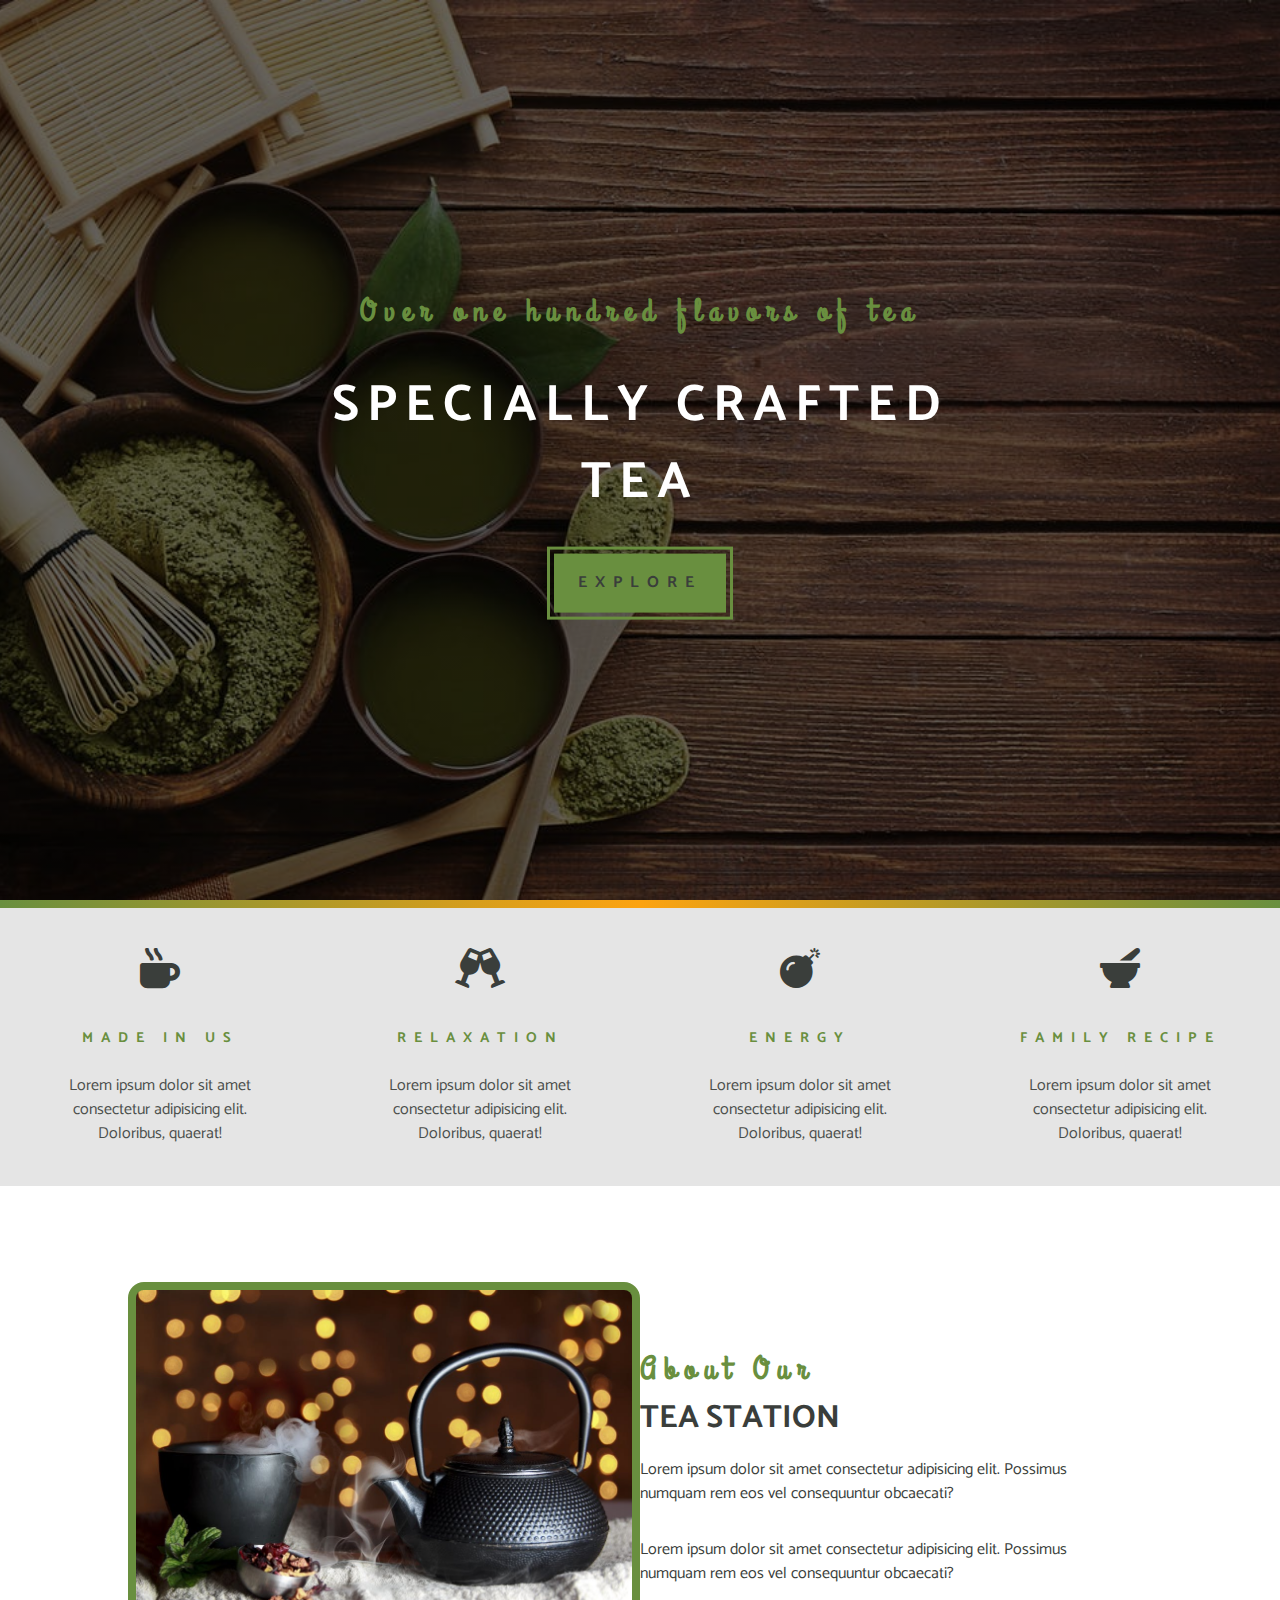
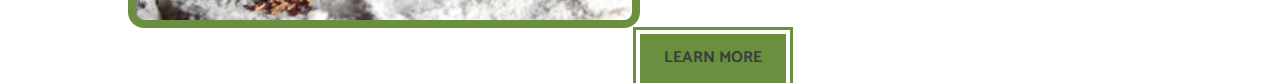
==== index.html @ 6a91c876 "first commit about bug" ====
<!DOCTYPE html>
<html lang="en">
<head>
    <meta charset="UTF-8">
    <meta http-equiv="X-UA-Compatible" content="IE=edge">
    <meta name="viewport" content="width=device-width, initial-scale=1.0">
    <link rel="icon" href="./favicon/favicon-96x96.png">
    <link rel="stylesheet" href="./css/style.css">
    <link rel="stylesheet" href="./fontawesome-free-5.15.3-web/css/all.css">
    <title>Tea Station || Home</title>
</head>
<body>
    <!-- navbar -->

    <!-- header -->
    <header class="header">
        <div class="banner">
            <h3 class="sub-title">Over one hundred flavors of tea</h3>
            <h1 class="title">specially crafted tea</h1>
            <a href="skills.html" class="banner-btn btn">explore</a>
        </div>
    </header>
    <!-- end of header -->

    <!-- content divider -->
    <div class="content-divider"></div>
    <!-- end of content divider -->

    <!-- skills section -->
    <section class="skills clearfix">
        <article class="skill">
            <i class="fas fa-mug-hot skill-icon"></i>
            <h3 class="skill-title">Made in US</h3>
            <p class="skill-text">Lorem ipsum dolor sit amet consectetur adipisicing elit. Doloribus, quaerat!</p>
        </article>
        <article class="skill">
            <i class="fas fa-glass-cheers skill-icon"></i>
            <h3 class="skill-title">relaxation</h3>
            <p class="skill-text">Lorem ipsum dolor sit amet consectetur adipisicing elit. Doloribus, quaerat!</p>
        </article>
        <article class="skill">
            <i class="fas fa-bomb skill-icon"></i>
            <h3 class="skill-title">energy</h3>
            <p class="skill-text">Lorem ipsum dolor sit amet consectetur adipisicing elit. Doloribus, quaerat!</p>
        </article>
        <article class="skill">
            <i class="fas fa-mortar-pestle skill-icon"></i>
            <h3 class="skill-title">family recipe</h3>
            <p class="skill-text">Lorem ipsum dolor sit amet consectetur adipisicing elit. Doloribus, quaerat!</p>
        </article>
    </section>
    <!-- End of Skills Section -->

    <!-- about section -->
    <div class="clearfix">
        <div class="about-container">
            <div class="about-img-container">
                <img src="./images/about-bcg.jpeg" alt="error loading image" class="about-img">
            </div>
            
            <div class="about-text-container">
                <h3 class="about-subtitle">about our</h3>
                <h2 class="about-title">tea station</h2>
                <p class="about-para">Lorem ipsum dolor sit amet consectetur adipisicing elit. Possimus numquam rem eos vel consequuntur obcaecati?</p>
                <p class="about-para">Lorem ipsum dolor sit amet consectetur adipisicing elit. Possimus numquam rem eos vel consequuntur obcaecati?</p>
                <a href="about.html" class="about-btn btn">Learn More</a>
            </div>
        </div>
    </div>
    <!-- end of about section -->

</body>
</html>
---- css/style.css ----
/* 
==========================
Variables, Global Styles
===========================
*/


@import url('https://fonts.googleapis.com/css2?family=Catamaran:wght@341;494&family=Grand+Hotel&display=swap');
/* font-family: 'Catamaran', sans-serif;
font-family: 'Grand Hotel', cursive; */

*{
    padding: 0;
    margin: 0;
    box-sizing: border-box;
}
:root{
    --clr-primary : #698f3f;
    --clr-white : #ffffff;
    --clr-grey : #e5e5e5;
    --clr-black : #3a3e3b;
    --clr-yellow : #fca311;
    --main-transition : all 0.3s linear; 
    --spacing : 0.5rem;
}
body{
    background: var(--clr-white);
    line-height: 1.5;
    color: var(--clr-black);
    font-family: 'Catamaran', sans-serif;
}
h1{
    font-size: 3.2rem;
}
h2{
    font-size: 2rem;
}
h3{
    font-size: 2rem;
}
p{
    font-size: 1rem;
}
a{
    text-decoration: none;
    text-transform: uppercase;
}
img{
    width: 100%;
    display: block;
}
.btn{
    display: inline-block;
    color: var(--clr-black);
    background: var(--clr-primary);
    outline: 0.2rem solid var(--clr-primary);
    outline-offset: 4px;
    font-weight: bold;
    transition: var(--main-transition);
    text-decoration: none;
    cursor: pointer;
}

.btn:hover{
    color: white;
    opacity: 0.8;
}

/* 
=============
Header
=============
*/

.header{
    min-height: 100vh;
    background: linear-gradient(rgba(0,0,0,0.6), rgba(0,0,0,0.6)),url("../images/main-bcg.jpeg") center/cover no-repeat fixed;
    position: relative;
}

.banner{
    position: absolute;
    top: 50%;
    left: 50%;
    transform: translate(-50%, -50%);
    letter-spacing: var(--spacing);
    text-align: center;
}

.sub-title{
    color: var(--clr-primary);
    font-family: 'Grand Hotel', cursive;
}

.title{
    text-transform: uppercase;
    color: var(--clr-white);
    letter-spacing: var(--spacing);
    margin-top: 2rem;
}

.banner-btn{
    padding: 1.1rem 1.5rem;
    margin-top: 2rem;
}


/* 
======================
Content Divider
======================
*/

.content-divider{
    height: 0.5rem;
    background : linear-gradient(to left, var(--clr-primary), var(--clr-yellow), var(--clr-primary));    
}

/* 
=================
Skills
=================
*/

.skill-icon{
    font-size: 2.5rem;
    margin-bottom: 2.5rem;
    transition: var(--main-transition);
}
.skill{
    background: var(--clr-grey);
    padding : 2.5rem 0;
    text-align: center;
    transition: var(--main-transition);
}
.skill-title{
    font-size: 0.9rem;
    letter-spacing: var(--spacing);
    text-transform: uppercase;
    color: var(--clr-primary);
    margin-bottom: 1.5rem;
    transition: var(--main-transition);
}
.skill-text{
    color: var(--clr-black);
    max-width: 13rem;
    margin: 0 auto;
    font-family: 'Catamaran', sans-serif;
    line-height: 1.5;
    opacity: 0.9;
    transition: var(--main-transition);
}
.skill:hover{
    background: var(--clr-primary);
}
.skill:hover .skill-icon{
    transform: translateY(-5px);
}
.skill:hover .skill-title{
    color: var(--clr-white);
}
.skill:hover .skill-text{
    color: rgb(46, 43, 43);
    opacity: 1;
}

@media screen and (min-width : 576px){
    .skill{
        float:left;
        width: 50%;
    }
}

@media screen and (min-width : 1200px){
    .skill{
        width: 25%;
    }
}

.clearfix::after, .clearfix::before{
    content: "";
    clear: both;
    display: block;
}


/* 
===============
About
===============
*/

.about-container{
    width: 80vw;
    margin: 0 auto;
    padding: 6rem 0;
    max-width: 1170px;
}

.about-img-container{
    background : var(--clr-primary);
    border: 8px solid var(--clr-primary);
    border-radius: 1rem;
    overflow: hidden;
}
.about-img{
    transition: var(--main-transition);
}

.about-img-container:hover .about-img{
    transform: scale(1.2);
    opacity: 0.5;
}

.about-text-container{
    margin-top: 4rem;
}

.about-subtitle{
    color: var(--clr-primary);
    text-transform: capitalize;
    letter-spacing: var(--spacing);
    font-family: 'Grand Hotel', cursive; 
}

.about-title{
    text-transform: uppercase;
}

.about-para{
    padding: 1rem 0;
    max-width: 27rem;
}

.about-btn{
    padding: 0.8rem 1.5rem;
    margin-top: 2rem;
}

@media screen and (min-width : 992px){
    .about-img-container, .about-text-container{
        float: left;
        width: 50%;
    }
}
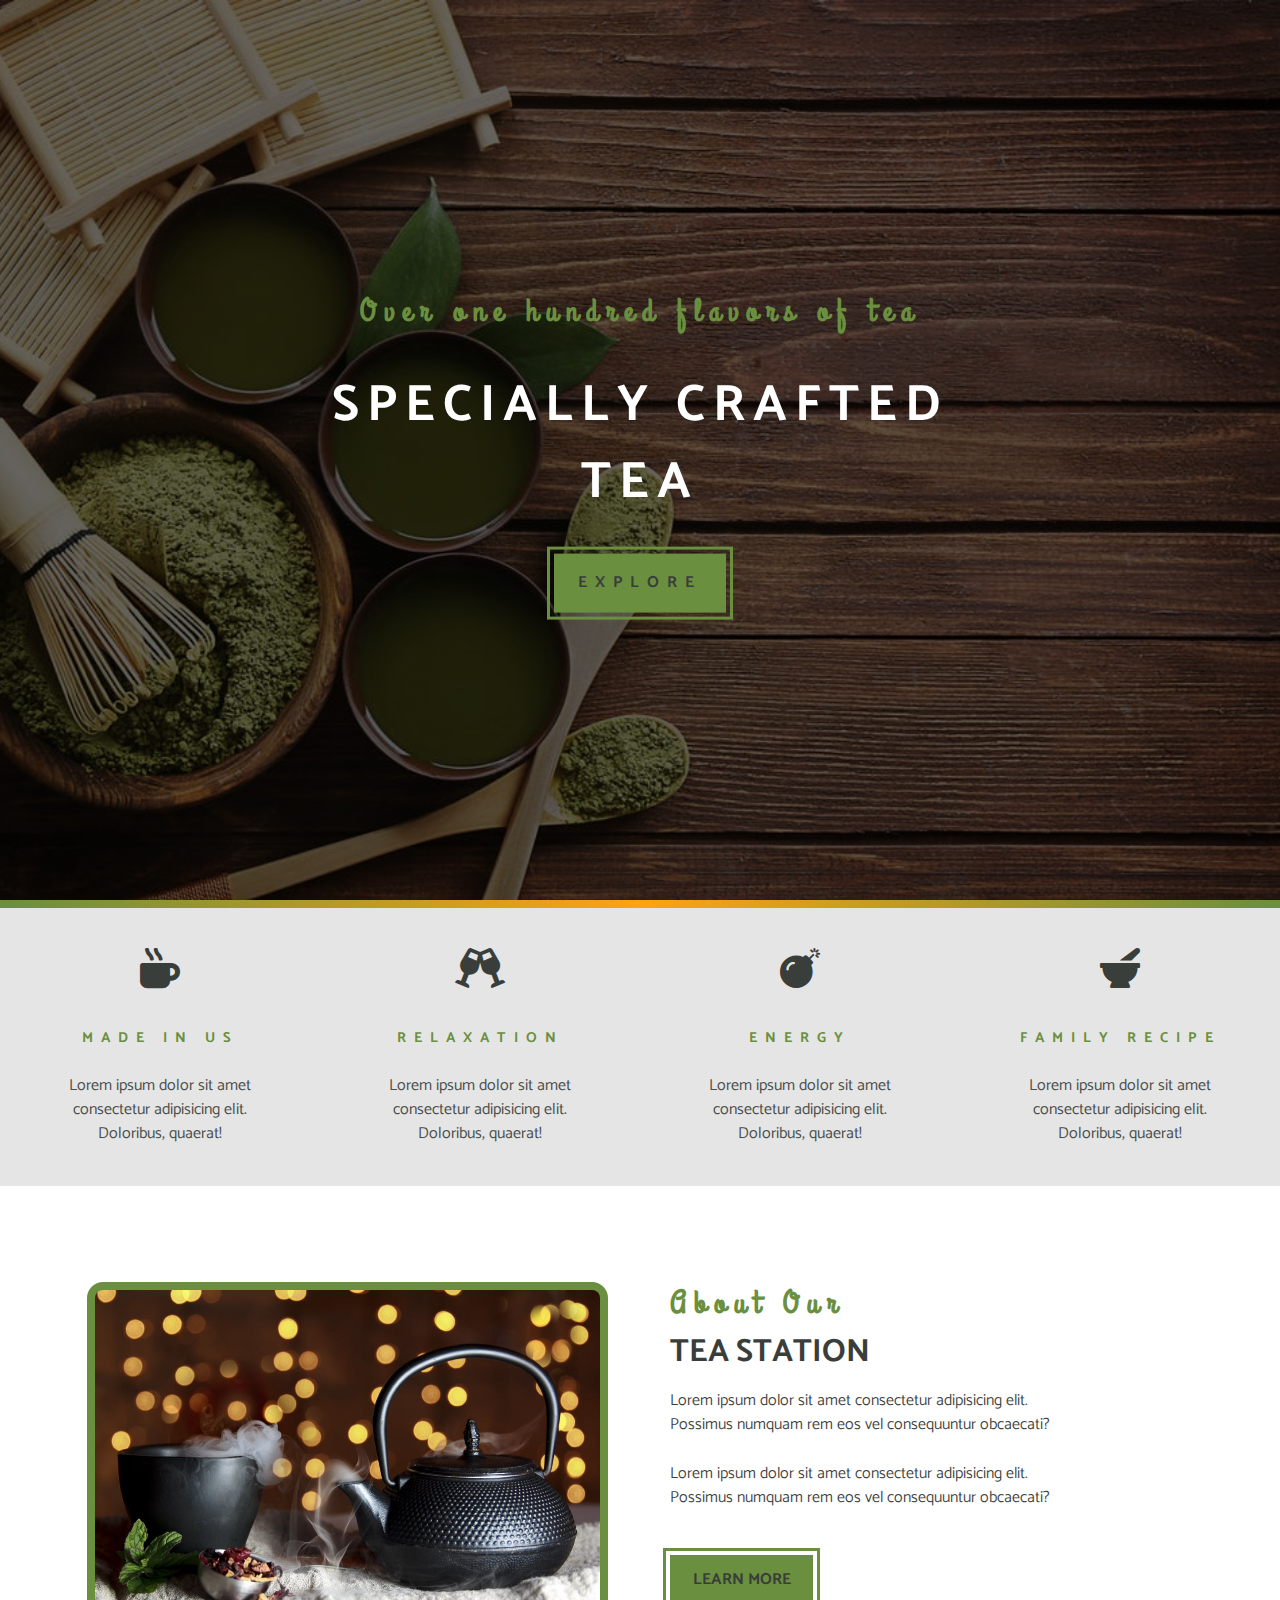
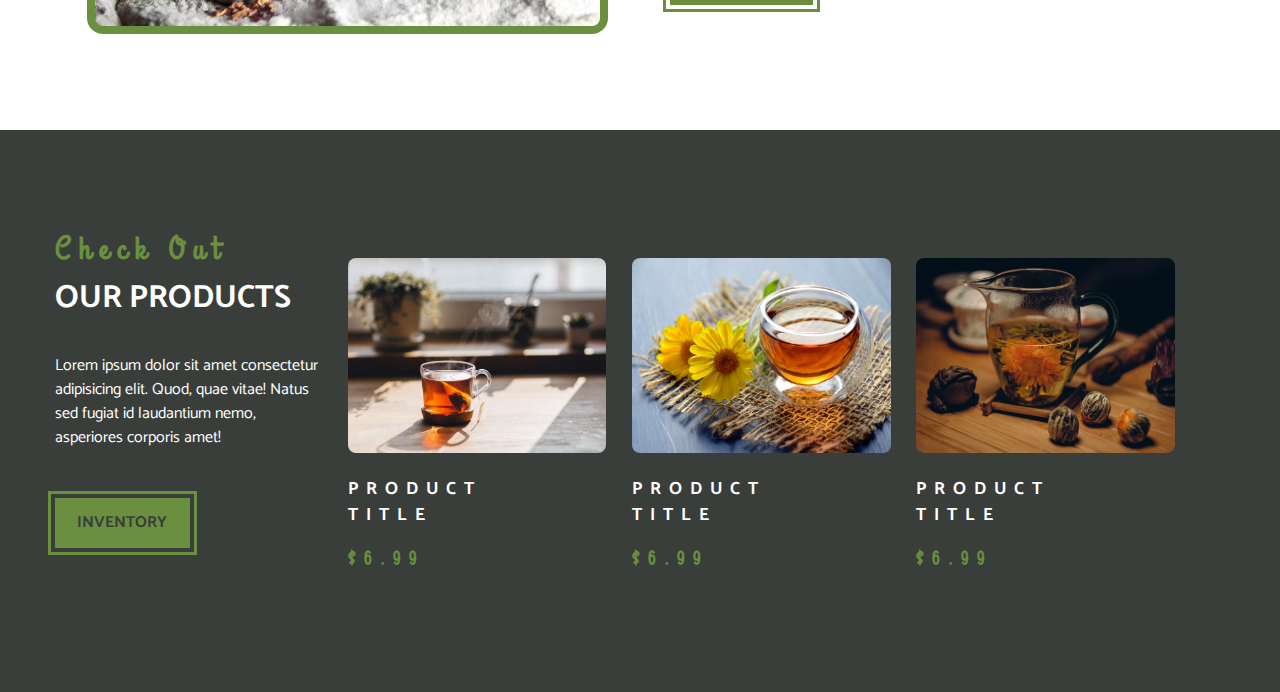
==== commit 86ef3cd5: "products completed" ====
--- a/index.html
+++ b/index.html
@@ -52,22 +52,65 @@
     <!-- End of Skills Section -->
 
     <!-- about section -->
-    <div class="clearfix">
+    <section class="clearfix">
         <div class="about-container">
-            <div class="about-img-container">
-                <img src="./images/about-bcg.jpeg" alt="error loading image" class="about-img">
-            </div>
+            <article class="about-img-container">
+                <div class="about-border-bg">
+                    <img src="./images/about-bcg.jpeg" alt="error loading image" class="about-img">
+                </div>
+            </article>
             
-            <div class="about-text-container">
+            <article class="about-text-container">
                 <h3 class="about-subtitle">about our</h3>
                 <h2 class="about-title">tea station</h2>
                 <p class="about-para">Lorem ipsum dolor sit amet consectetur adipisicing elit. Possimus numquam rem eos vel consequuntur obcaecati?</p>
                 <p class="about-para">Lorem ipsum dolor sit amet consectetur adipisicing elit. Possimus numquam rem eos vel consequuntur obcaecati?</p>
                 <a href="about.html" class="about-btn btn">Learn More</a>
-            </div>
+            </article>
         </div>
-    </div>
+    </section>
     <!-- end of about section -->
+
+    <!-- Products -->
+    <section class="product clearfix">
+        <div class="about-container parent-product">
+            <article class="product-info">
+                <h3 class="product-subtitle">check out</h3>
+                <h2 class="product-title">our products</h2>
+                <p class="product-text">Lorem ipsum dolor sit amet consectetur adipisicing elit. Quod, quae vitae! Natus sed fugiat id laudantium nemo, asperiores corporis amet!</p>
+                <a href="products.html" class="product-btn btn">inventory</a>
+            </article>
+
+            <article class="product-main-container">
+                <div class="prod">
+                    <figure class="image-container">
+                        <img src="./images/product-1.jpeg" alt="" class="product-img">
+                    </figure>
+                    <h3 class="prod-title">product title</h3>
+                    <h3 class="product-price">$6.99</h3>
+                </div>
+                
+                <div class="prod">
+                    <figure class="image-container">
+                        <img src="./images/product-2.jpeg" alt="" class="product-img">
+                    </figure>
+                    <h3 class="prod-title">product title</h3>
+                    <h3 class="product-price">$6.99</h3>
+                </div>
+                
+                <div class="prod">
+                    <figure class="image-container">
+                        <img src="./images/product-3.jpeg" alt="" class="product-img">
+                    </figure>
+                    <h3 class="prod-title">product title</h3>
+                    <h3 class="product-price">$6.99</h3>
+                </div>
+            </article>
+        </div>
+    </section>
+    <!-- end of Products Section -->
+
+    
 
 </body>
 </html>--- a/css/style.css
+++ b/css/style.css
@@ -193,16 +193,21 @@
 .about-container{
     width: 80vw;
     margin: 0 auto;
-    padding: 6rem 0;
+    padding: 4rem 0;
     max-width: 1170px;
 }
 
 .about-img-container{
-    background : var(--clr-primary);
-    border: 8px solid var(--clr-primary);
+    overflow: hidden;
+}
+
+.about-border-bg {
+    background: var(--clr-primary);
+    border: 0.5rem solid var(--clr-primary);
     border-radius: 1rem;
     overflow: hidden;
 }
+
 .about-img{
     transition: var(--main-transition);
 }
@@ -228,12 +233,14 @@
 }
 
 .about-para{
-    padding: 1rem 0;
-    max-width: 27rem;
+    padding: 0.8rem 0;
+    max-width: 26rem;
+    font-family: 'Catamaran', sans-serif;
+    font-weight : 350;
 }
 
 .about-btn{
-    padding: 0.8rem 1.5rem;
+    padding: 0.8rem 1.4rem;
     margin-top: 2rem;
 }
 
@@ -241,5 +248,125 @@
     .about-img-container, .about-text-container{
         float: left;
         width: 50%;
+        padding: 2rem;
+    }
+
+    .about-container{
+        display: flow-root;
+        width: 92vw;
+    }
+
+    .about-text-container{
+        margin: -0.1rem;
+    }
+}
+
+
+
+/* 
+===================
+Products
+===================
+*/
+
+.product{
+    background: var(--clr-black);
+}
+
+.product-subtitle{
+    color : var(--clr-primary);
+    font-family: 'Grand Hotel', cursive;
+    text-transform: capitalize;
+    letter-spacing: var(--spacing);
+
+}
+
+.product-title{
+    color: var(--clr-white);
+    text-transform: uppercase;
+}
+
+.product-text{
+    color: var(--clr-white);
+    padding: 2rem 0;
+    max-width: 26rem;
+}
+
+.parent-product{
+    padding: 6rem 0;
+}
+
+.product-btn{
+    margin: 1rem 0 3rem 0;
+    padding: 0.8rem 1.4rem;
+}
+
+.prod-title{
+    font-family: 'Catamaran', sans-serif;
+    color: var(--clr-white);
+    text-transform: uppercase;
+    font-size: 1.1rem;
+    letter-spacing: var(--spacing);
+}
+
+.product-price{
+    font-family: 'Grand Hotel', cursive;
+    color: var(--clr-primary);
+    letter-spacing: var(--spacing);
+    font-size: 1.2rem;
+}
+
+.product-img{
+    border-radius: 0.5rem;
+}
+
+.prod-title, .product-price{
+    padding: 0.5rem 0;
+}
+
+.prod-title{
+    margin-top: 1rem;
+    max-width: 2rem;
+}
+
+.prod{
+    padding: 3.5rem 0 0.8rem 0;
+}
+
+.product-main-container{
+    display: flow-root;
+}
+
+@media screen and (min-width : 768px){
+    .prod{
+        float: left;
+        width: 50%;
+        padding : 1rem 1.6rem 0 0 ;
+    }
+}
+
+@media screen and (min-width : 993px){
+    .prod{
+        width: 33.33%;
+    }
+}
+
+@media screen and (min-width : 1200px){
+    .product-info, .product-main-container{
+        float: left;
+        padding-right: 1.5rem;
+    }
+
+    .product-info{
+        width: 25%;
+    }
+
+    .product-main-container{
+        width: 75%;
+        margin-top: 1rem;
+    }
+
+    .parent-product{
+        display: flow-root;
     }
 }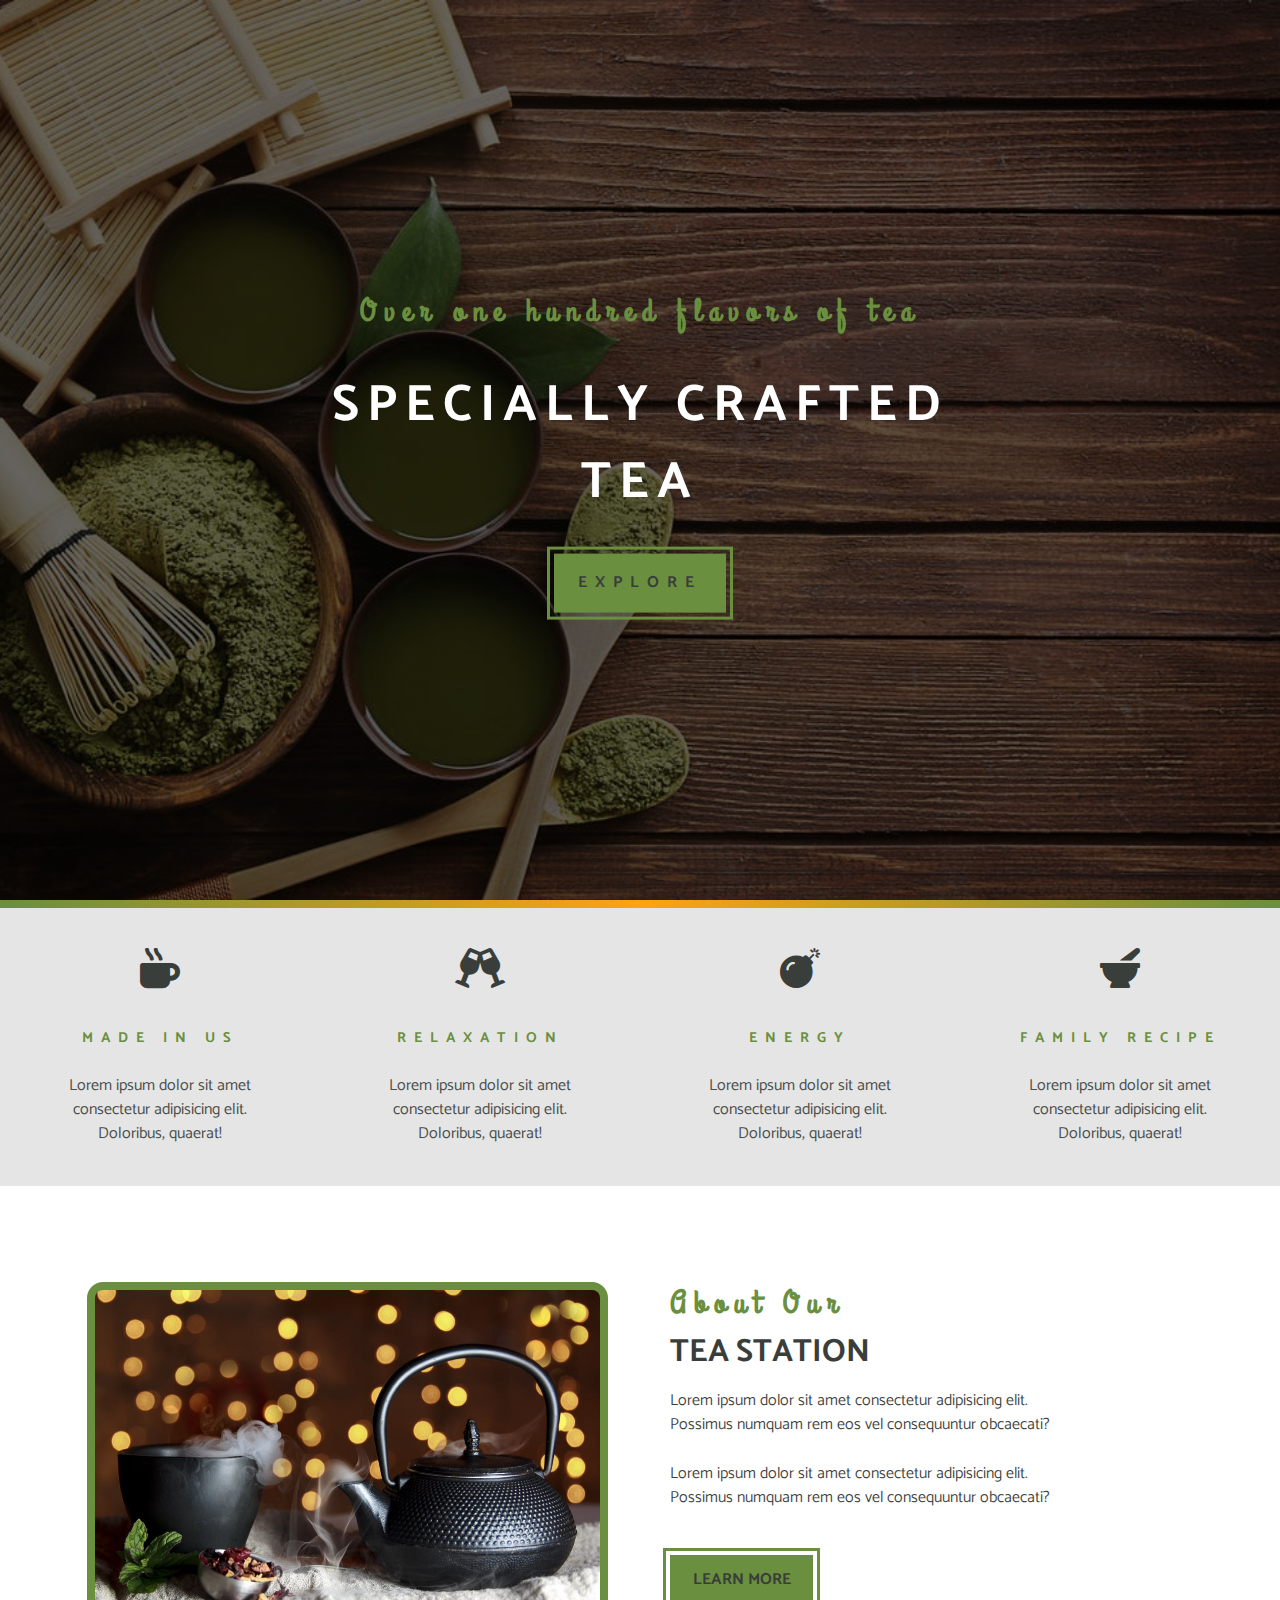
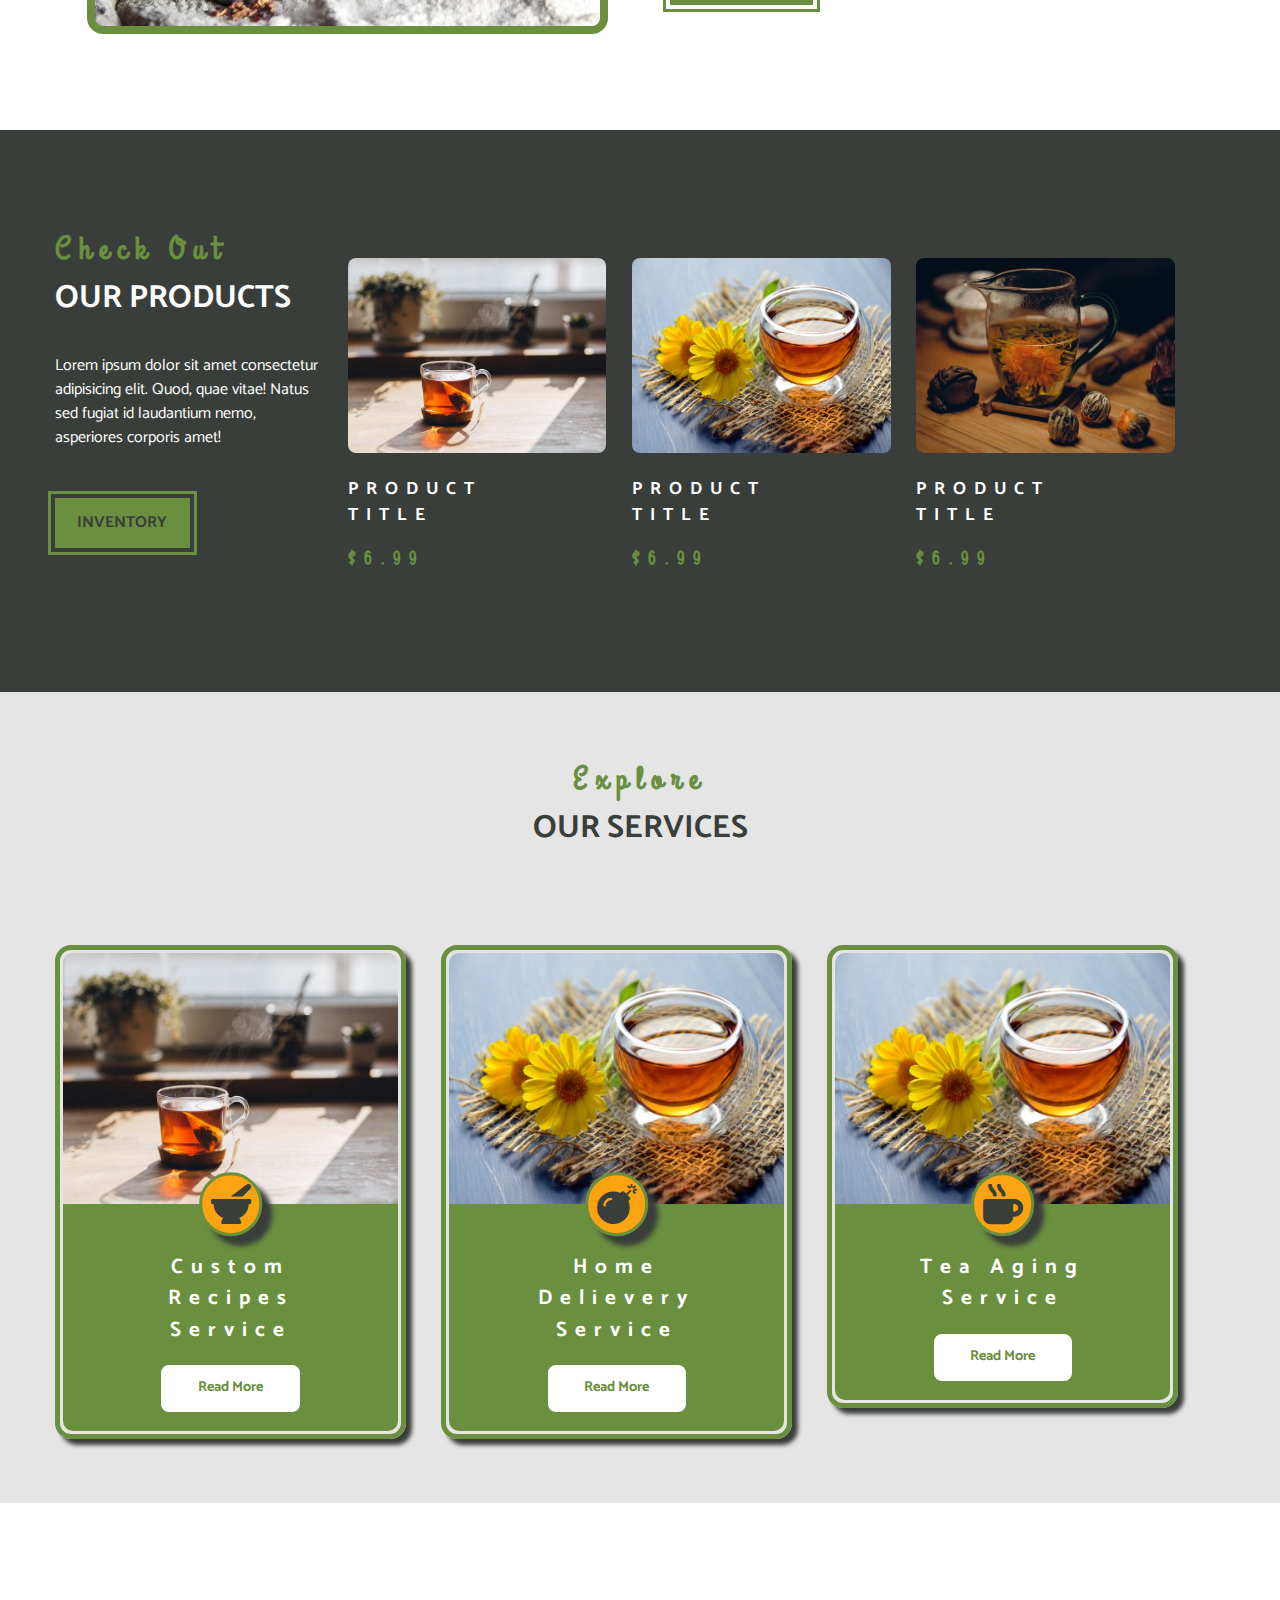
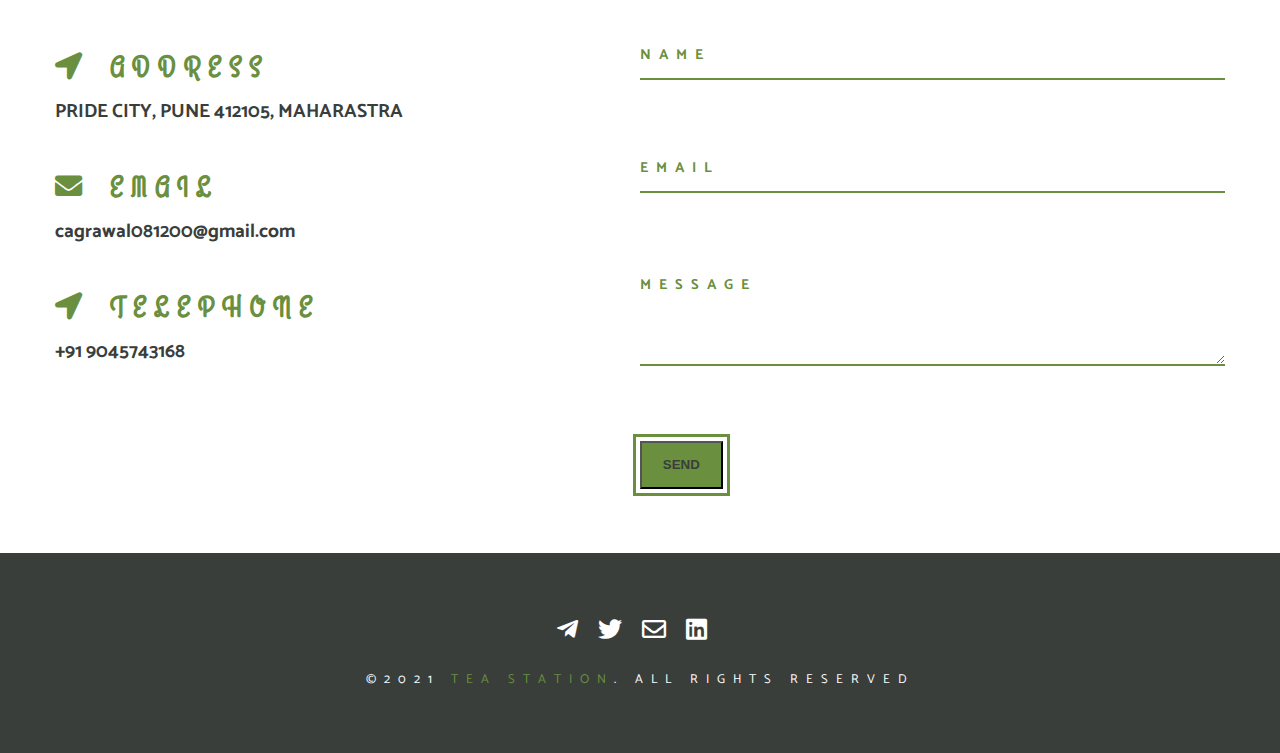
==== commit 39265ff8: "navbar left" ====
--- a/index.html
+++ b/index.html
@@ -4,7 +4,8 @@
     <meta charset="UTF-8">
     <meta http-equiv="X-UA-Compatible" content="IE=edge">
     <meta name="viewport" content="width=device-width, initial-scale=1.0">
-    <link rel="icon" href="./favicon/favicon-96x96.png">
+    <!-- <link rel="icon" href="./favicon/favicon-96x96.png"> -->
+    <link rel="icon" href="./favicon/tea-icon.png">
     <link rel="stylesheet" href="./css/style.css">
     <link rel="stylesheet" href="./fontawesome-free-5.15.3-web/css/all.css">
     <title>Tea Station || Home</title>
@@ -17,7 +18,7 @@
         <div class="banner">
             <h3 class="sub-title">Over one hundred flavors of tea</h3>
             <h1 class="title">specially crafted tea</h1>
-            <a href="skills.html" class="banner-btn btn">explore</a>
+            <a href="#" class="banner-btn btn">explore</a>
         </div>
     </header>
     <!-- end of header -->
@@ -65,7 +66,7 @@
                 <h2 class="about-title">tea station</h2>
                 <p class="about-para">Lorem ipsum dolor sit amet consectetur adipisicing elit. Possimus numquam rem eos vel consequuntur obcaecati?</p>
                 <p class="about-para">Lorem ipsum dolor sit amet consectetur adipisicing elit. Possimus numquam rem eos vel consequuntur obcaecati?</p>
-                <a href="about.html" class="about-btn btn">Learn More</a>
+                <a href="#" class="about-btn btn">Learn More</a>
             </article>
         </div>
     </section>
@@ -78,7 +79,7 @@
                 <h3 class="product-subtitle">check out</h3>
                 <h2 class="product-title">our products</h2>
                 <p class="product-text">Lorem ipsum dolor sit amet consectetur adipisicing elit. Quod, quae vitae! Natus sed fugiat id laudantium nemo, asperiores corporis amet!</p>
-                <a href="products.html" class="product-btn btn">inventory</a>
+                <a href="#" class="product-btn btn">inventory</a>
             </article>
 
             <article class="product-main-container">
@@ -111,6 +112,128 @@
     <!-- end of Products Section -->
 
     
+    <!-- services -->
+    <section class="clearfix services">
+        <div class="service-container about-container">
+            <article class="service-text-container">
+                <h2 class="service-subtitle">explore</h2>
+                <h3 class="service-title">our services</h3>
+            </article>
+
+            <article class="service-details">
+                <div class="recipe">
+                    <div class="parent">
+                        <div class="recipe-img-container">
+                            <figure>
+                                <img src="./images/product-1.jpeg" alt="" class="recipe-img">
+                            </figure>
+                        </div>
+                        <span class="service-icon-container">
+                            <i class="fas fa-mortar-pestle service-icon"></i>
+                        </span>
+                        <div class="recipe-text-container">
+                            <h4>Custom Recipes Service</h4>
+                            <a href="#" class="service-btn">read more</a>
+                        </div>
+                    </div>
+                </div>
+
+                <div class="recipe">
+                    <div class="recipe-img-container">
+                        <figure>
+                            <img src="./images/product-2.jpeg" alt="" class="recipe-img">
+                        </figure>
+                    </div>
+                    <span class="service-icon-container">
+                        <i class="fas fa-bomb service-icon"></i>
+                    </span>
+                    <div class="recipe-text-container">
+                        <h4>home delievery service</h4>
+                        <a href="#" class="service-btn">read more</a>
+                    </div>
+                </div>
+
+                <div class="recipe">
+                    <div class="recipe-img-container">
+                        <figure>
+                            <img src="./images/product-2.jpeg" alt="" class="recipe-img">
+                        </figure>
+                    </div>
+                    <span class="service-icon-container">
+                        <i class="fas fa-mug-hot service-icon"></i>
+                    </span>
+                    <div class="recipe-text-container">
+                        <h4>tea aging Service</h4>
+                        <a href="#" class="service-btn">read more</a>
+                    </div>
+                </div>
+            </article>
+        </div>
+    </section>
+    <!-- end of services section -->
+
+    <!-- forms -->
+        <section class="clearfix">
+            <div class="form-address-container about-container">
+                <article class="address-info">
+                    <div class="info">
+                        <span class="navigation-icon">
+                            <i class="fas fa-location-arrow add-icon"></i>
+                            <h3 class="contact-subtitle">address</h3>
+                        </span>
+                        <h3 class="contact-title">PRIDE CITY, PUNE 412105, MAHARASTRA </h3>
+                    </div>
+
+                    <div class="info">
+                        <span class="navigation-icon">
+                            <i class="fas fa-envelope add-icon"></i>
+                            <h3 class="contact-subtitle">email</h3>
+                        </span>
+                        <h3 class="contact-title">cagrawal081200@gmail.com</h3>
+                    </div>
+
+                    <div class="info">
+                        <span class="navigation-icon">
+                            <i class="fas fa-location-arrow add-icon"></i>
+                            <h3 class="contact-subtitle">telephone</h3>
+                        </span>
+                        <h3 class="contact-title">+91 9045743168</h3>
+                    </div>
+                </article>
+
+                <article class="form-info">
+                    <div class="form-container">
+                        <form action="https://formspree.io/f/xleawoeo" method="POST" class="form-parent">
+                            <input type="text" name="name" placeholder="NAME" class="name-col">
+                            <input type="email" name="email-address" placeholder="EMAIL" class="mail-col">
+                            <textarea name="message" placeholder="MESSAGE" class="area-col" rows="5"></textarea>
+                            <button type="submit" class="form-btn btn">Send</button>
+                        </form>
+                    </div>
+                </article>
+            </div>
+        </section>
+    <!-- end of forms section -->
+
+    <!-- footer -->
+    <footer class="clearfix footer">
+        <div class="about-container footer-container">
+            <div class="scoial-icons">
+                <a href="#" target="_blank"><i class="fab fa-telegram-plane enquiry-icon"></i></a>
+                <a href="#" target="_blank"><i class="fab fa-twitter enquiry-icon"></i></a>
+                <a href="mailto: cagrawal081200@gmail.com?subject=Tea station enquiry" target="_blank"><i class="far fa-envelope enquiry-icon"></i></a>
+                <a href="https://www.linkedin.com/in/chirag-agrawal-306811205" target="_blank"><i class="fab fa-linkedin enquiry-icon"></i></a>
+                <a href="" target="_blank"></a>
+            </div>
+
+            <article class="end">
+                &copy2021
+                <span class="footer-text">tea station</span>.
+                <span>all rights reserved</span>
+            </article>
+        </div>
+    </footer>
+    <!-- end of footer -->
 
 </body>
 </html>--- a/css/style.css
+++ b/css/style.css
@@ -90,6 +90,7 @@
 .sub-title{
     color: var(--clr-primary);
     font-family: 'Grand Hotel', cursive;
+    animation: slide-left 5s ease-in-out 1;
 }
 
 .title{
@@ -97,11 +98,65 @@
     color: var(--clr-white);
     letter-spacing: var(--spacing);
     margin-top: 2rem;
+    animation: slide-right 5s ease-in-out 1;
 }
 
 .banner-btn{
     padding: 1.1rem 1.5rem;
     margin-top: 2rem;
+    animation : button-big 5s ease-in-out 1;
+}
+
+
+@keyframes slide-left {
+    0%{
+        transform: translateX(100%);
+    }
+    
+    50%{
+        transform: translateX(-30%);
+    }
+
+    85%{
+        transform: translateX(20%);
+    }
+
+    100%{
+        transform: translateX(0);
+    }
+
+}
+
+@keyframes slide-right {
+    0%{
+        transform: translateX(-100%);
+    }
+    
+    50%{
+        transform: translateX(30%);
+    }
+
+    85%{
+        transform: translateX(-20%);
+    }
+
+    100%{
+        transform: translateX(0);
+    }
+
+}
+
+@keyframes button-big {
+    0%{
+        transform: scale(2);
+        opacity: 0;
+        
+    }
+    
+    100%{
+        transform: scale(1);
+        opacity: 1;
+    }
 }
 
 
@@ -242,6 +297,7 @@
 .about-btn{
     padding: 0.8rem 1.4rem;
     margin-top: 2rem;
+    display: inline-block;
 }
 
 @media screen and (min-width : 992px){
@@ -369,4 +425,238 @@
     .parent-product{
         display: flow-root;
     }
+}
+
+
+
+/* 
+===================
+Services
+===================
+*/
+
+.services{
+    background: var(--clr-grey);
+}
+
+.service-text-container{
+    text-align: center;
+    margin-bottom: 4rem;
+}
+
+.service-subtitle{
+    font-family: 'Grand Hotel', cursive;
+    color: var(--clr-primary);
+    letter-spacing: var(--spacing);
+    text-transform: capitalize;
+}
+
+.service-title{
+    text-transform: uppercase;
+}
+
+.recipe-text-container{
+    background: var(--clr-primary);
+    text-align: center;
+    border-bottom-left-radius: 10px;
+    border-bottom-right-radius: 10px;
+}
+
+.recipe{
+    border : 5px solid var(--clr-primary);
+    border-radius: 1rem;
+    margin-top: 1.8rem;
+    text-transform: capitalize;
+    padding: 0.18rem;
+    box-shadow: 6px 6px 4px var(--clr-black);
+    transition: var(--main-transition);
+}
+
+.recipe h4{
+    color: var(--clr-white);
+    max-width: 16rem;
+    margin: 0 auto;
+    letter-spacing: var(--spacing);
+    font-size: 1.3rem;
+    font-family: 'Catamaran', sans-serif;
+    padding-top: 3rem;
+}
+
+.service-btn{
+    text-transform: capitalize;
+    color : var(--clr-primary);
+    background: var(--clr-white);
+    border-radius: 0.5rem;
+    padding: 0.6rem 2.1rem;
+    border: 3.5px solid var(--clr-white);
+    transition: var(--main-transition);
+    font-family: 'Catamaran', sans-serif;
+    font-weight: bold;
+    font-size: 0.9rem;
+    display: inline-block;
+    margin: 1.2rem 0;
+}
+
+.service-btn:hover{
+    color: var(--clr-white);
+    background: var(--clr-primary);
+}
+
+.service-icon-container{
+    position: relative;
+    display: block;
+}
+
+.service-icon{
+    position: absolute;
+    background: var(--clr-yellow);
+    font-size: 2.5rem;
+    border-radius: 50%;
+    padding: 0.55rem;
+    border : 3.5px solid var(--clr-primary);
+    left : 50%;
+    top : 50%;
+    transform: translate(-50%, -50%);
+    box-shadow: 10px 10px 5px var(--clr-black);
+}
+
+.recipe:hover{
+    box-shadow: 9px 9px 4px var(--clr-black);    
+}
+
+.service-details{
+    display: flow-root;
+}
+
+.recipe-img{
+    border-top-left-radius: 10px;
+    border-top-right-radius: 10px;
+}
+
+@media screen and (min-width : 768px){
+    .recipe{
+        float: left;
+        width: 45%;
+        margin-right: 5%;
+    }
+}
+
+@media screen and (min-width : 992px){
+    .recipe{
+        width: 30%;
+        margin-right: 3%;
+    }
+}
+
+
+/* 
+===================
+Contact
+===================
+*/
+/* font-family: 'Catamaran', sans-serif;
+font-family: 'Grand Hotel', cursive; */
+
+.add-icon{
+    color: var(--clr-primary);
+    font-size: 1.7rem;
+}
+
+.contact-subtitle{
+    display: inline-block;
+    color: var(--clr-primary);
+    letter-spacing: var(--spacing);
+    font-family: 'Grand Hotel', cursive;
+    text-transform: uppercase;
+    margin-left: 1.5rem;
+    font-size: 1.8rem;
+}
+.contact-title{
+    font-size: 1.2rem;
+    font-family: 'Catamaran', sans-serif;
+    margin: 0.5rem 0 2.5rem 0;
+}
+
+input, textarea{
+    display: block;
+    margin: 4rem 0;
+}
+.form-btn{
+    display: inline-block;
+    padding: 0.9rem 1.3rem;
+    margin-top: 0.7rem;
+    text-transform: uppercase;
+}
+
+::placeholder{
+    color: var(--clr-primary);
+    font-family: 'Catamaran', sans-serif;
+    letter-spacing: var(--spacing);
+    font-weight: bold;
+    font-size: 0.9rem;
+}
+
+input,textarea{
+    /* font-family: 'Catamaran', sans-serif; */
+    font-weight: bold;
+    width: 100%;
+    border-top:none;
+    border-left: none;
+    border-right: none;
+    border-bottom : 2px solid var(--clr-primary);
+    outline: none;
+    padding: 1rem 0;
+}
+
+.form-address-container{
+    display: flow-root;
+}
+
+@media screen and (min-width : 992px){
+    .address-info, .form-info{
+        float: left;
+        width: 50%;
+    }
+
+    .address-info{
+        margin-top: 5rem;
+    }
+}
+
+/* 
+============
+footer
+============
+*/
+
+.footer{
+    background: var(--clr-black);
+    
+}
+.enquiry-icon{
+    font-size: 1.5rem;
+    color: white;
+    margin-right: 1rem;
+    transition: var(--main-transition);
+}
+
+.footer-container{
+    text-align: center;
+}
+
+.end{
+    font-family: 'Catamaran', sans-serif;
+    color: white;
+    text-transform: uppercase;
+    letter-spacing: var(--spacing);
+    font-size: 0.8rem;
+    margin-top: 1.5rem;
+}
+
+.footer-text{
+    color: var(--clr-primary);
+}
+
+.enquiry-icon:hover{
+    color: var(--clr-primary);
 }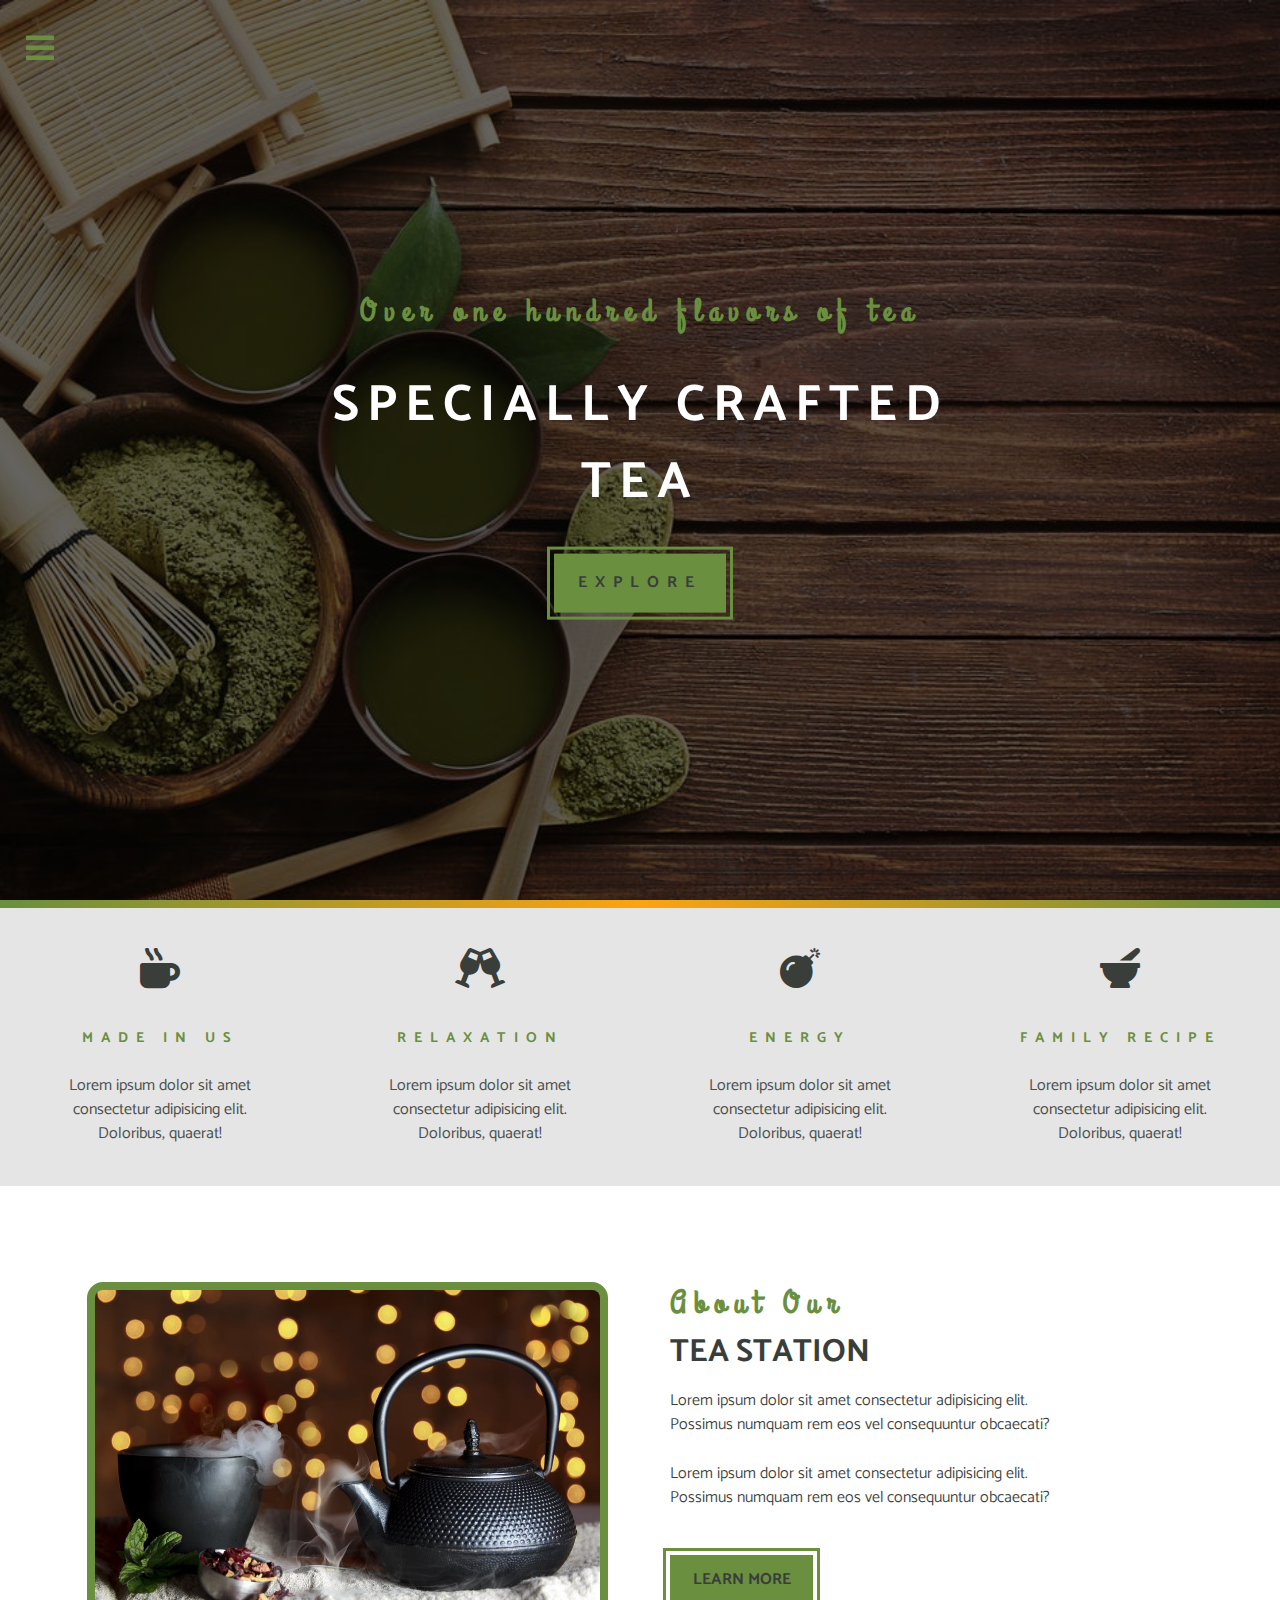
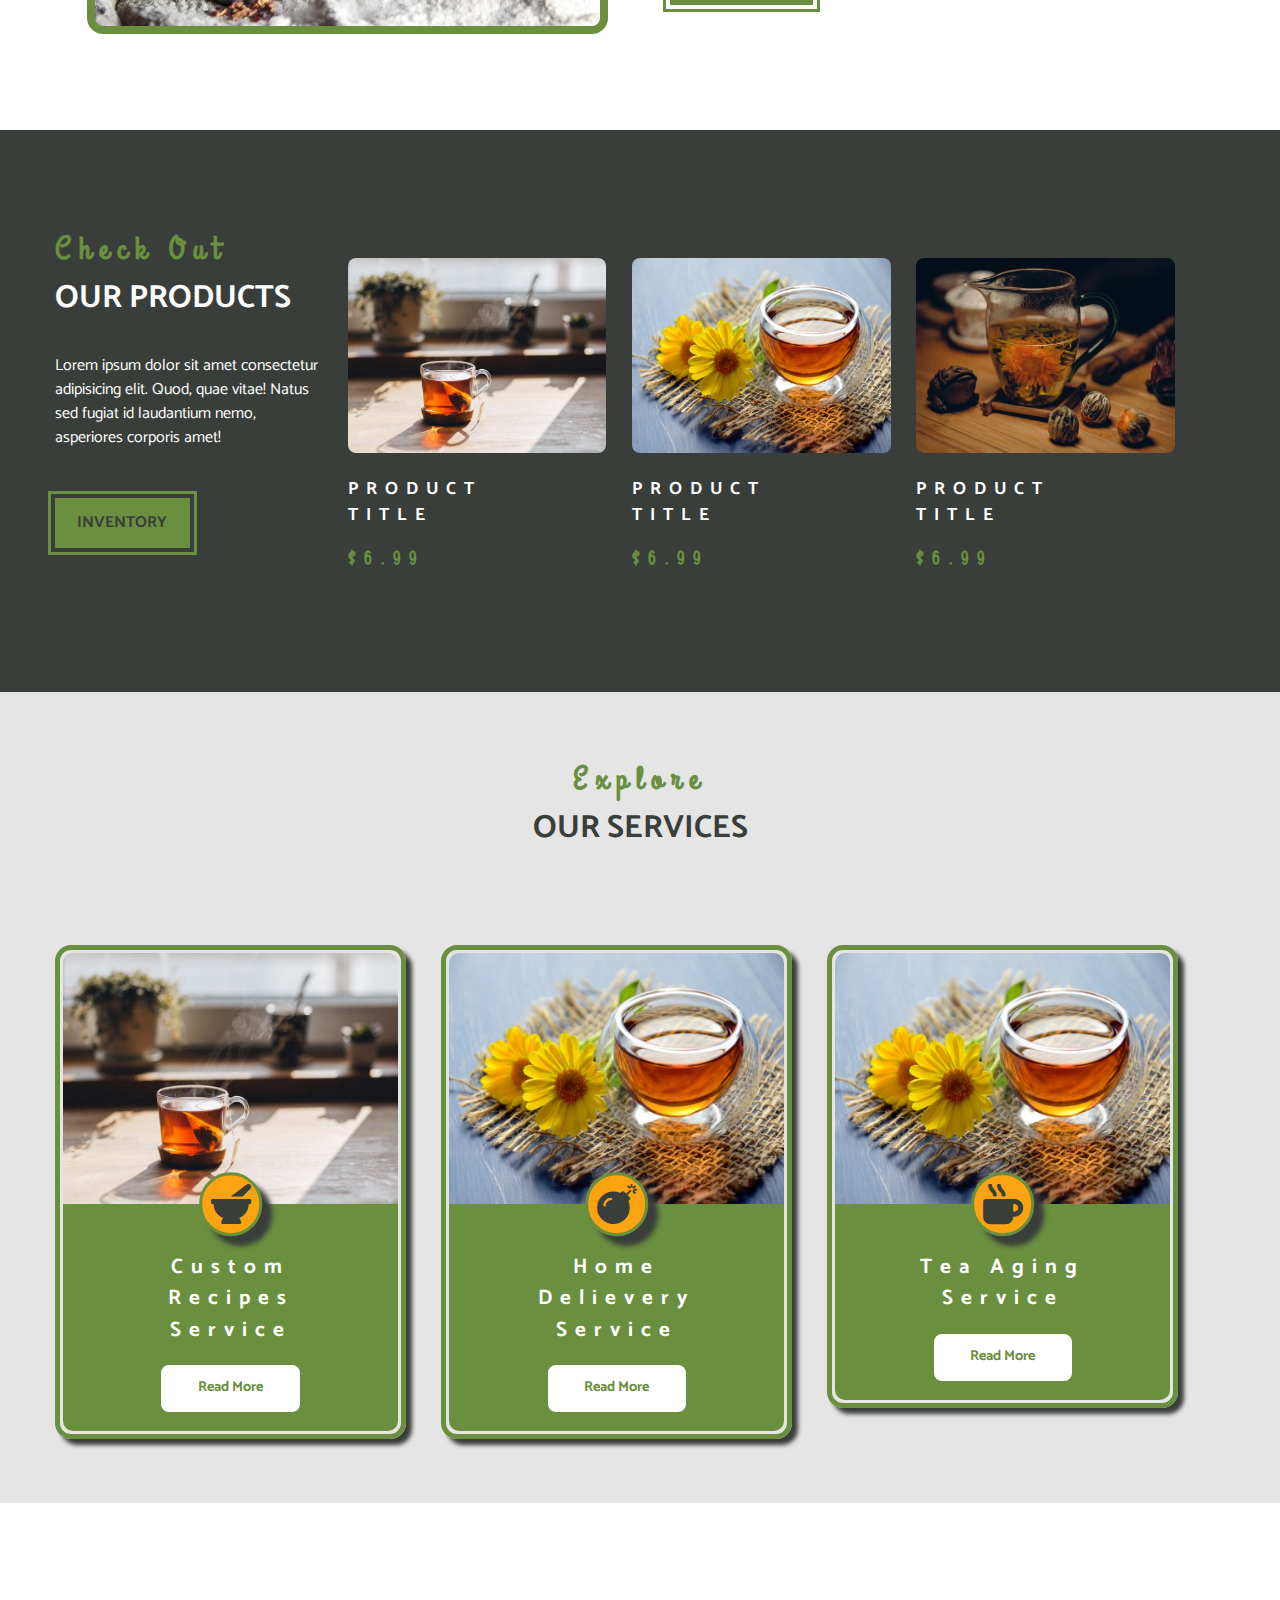
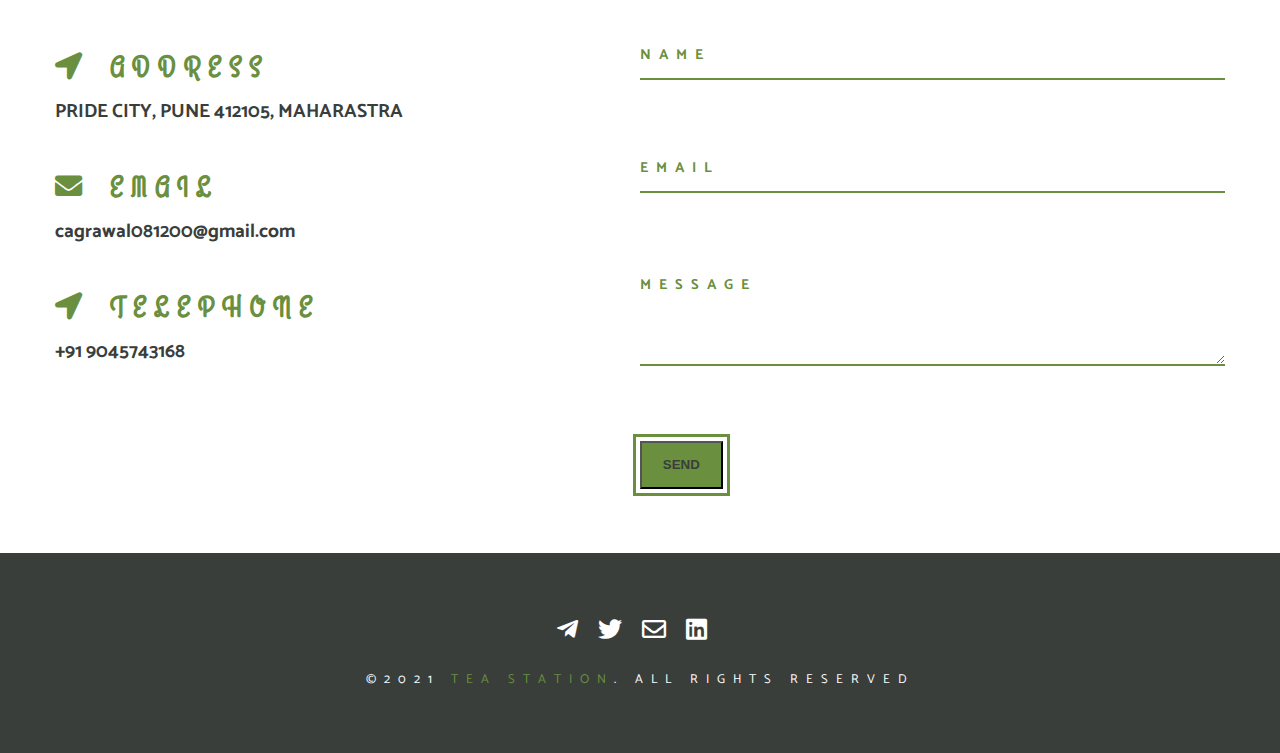
==== commit 9caf30a4: "project completed" ====
--- a/index.html
+++ b/index.html
@@ -11,7 +11,28 @@
     <title>Tea Station || Home</title>
 </head>
 <body>
+    
     <!-- navbar -->
+
+    <!-- nav-icon -->
+    <span class="nav-btn" id="nav-btn">
+        <i class="fas fa-bars"></i>
+    </span>
+    <!-- end of nav-icon -->
+
+    <nav class="navbar" id="navbar">
+        <div class="navbar-header">
+            <span class="nav-close" id="nav-close"><i class="fas fa-times"></i></span>
+        </div>
+
+        <ul class="nav-items">
+            <li><a href="index.html" class="nav-link">home</a></li>
+            <li><a href="skills.html" class="nav-link">skills</a></li>
+            <li><a href="about.html" class="nav-link">about</a></li>
+            <li><a href="product.html" class="nav-link">products</a></li>
+        </ul>
+    </nav>
+    <!-- end of navbar -->
 
     <!-- header -->
     <header class="header">
@@ -235,5 +256,9 @@
     </footer>
     <!-- end of footer -->
 
+
+    <!-- script -->
+    <script src="app.js"></script>
+
 </body>
 </html>--- a/css/style.css
+++ b/css/style.css
@@ -12,7 +12,8 @@
 *{
     padding: 0;
     margin: 0;
-    box-sizing: border-box;
+    -webkit-box-sizing: border-box;
+            box-sizing: border-box;
 }
 :root{
     --clr-primary : #698f3f;
@@ -56,6 +57,8 @@
     outline: 0.2rem solid var(--clr-primary);
     outline-offset: 4px;
     font-weight: bold;
+    -webkit-transition: var(--main-transition);
+    -o-transition: var(--main-transition);
     transition: var(--main-transition);
     text-decoration: none;
     cursor: pointer;
@@ -64,6 +67,111 @@
 .btn:hover{
     color: white;
     opacity: 0.8;
+}
+
+
+/* 
+================
+Navbar
+================
+*/
+.nav-btn{
+    position: fixed;
+    top: 3%;
+    left:2%;
+    font-size: 2rem;
+    color: var(--clr-primary);
+    z-index: 1;
+    cursor: pointer;
+    -webkit-animation: bounce 2s ease infinite;
+            animation: bounce 2s ease infinite;
+}
+
+@-webkit-keyframes bounce {
+    0%{
+        -webkit-transform: scale(1);
+                transform: scale(1);
+    }
+
+    50%{
+        -webkit-transform: scale(1.5);
+                transform: scale(1.5);
+    }
+
+    100%{
+        -webkit-transform: scale(1);
+                transform: scale(1);
+    }
+}
+
+@keyframes bounce {
+    0%{
+        -webkit-transform: scale(1);
+                transform: scale(1);
+    }
+
+    50%{
+        -webkit-transform: scale(1.5);
+                transform: scale(1.5);
+    }
+
+    100%{
+        -webkit-transform: scale(1);
+                transform: scale(1);
+    }
+}
+
+
+.navbar-header{
+    cursor: pointer;
+    font-size: 2rem;
+}
+.nav-items{
+    list-style: none;
+}
+
+.nav-link{
+    padding: 1rem 0;
+    font-size: 2rem;
+    color: var(--clr-primary);
+    font-weight: lighter;
+    transition : var(--main-transition)
+}
+
+.navbar{
+    padding-top: 1rem;
+    padding-left: 1.8rem;
+    position: fixed;
+    z-index: 2;
+    height: 100%;
+    background: var(--clr-grey);
+    width: 30vw;
+    max-width: 20rem;
+    transform: translateX(-100%);
+    transition : var(--main-transition);
+}
+
+.showNav{
+    transform: translateX(0);
+}
+
+.nav-items li{
+    transition : var(--main-transition);
+}
+
+.nav-items li:hover{
+    transform: translateX(10px);
+}
+
+.nav-link:hover{
+    color: var(--clr-black);
+}
+
+@media screen and (max-width : 768px){
+    .navbar{
+        width: 100vw;
+        max-width: 100vw;
+    }
 }
 
 /* 
@@ -74,15 +182,20 @@
 
 .header{
     min-height: 100vh;
+    background: -o-linear-gradient(rgba(0,0,0,0.6), rgba(0,0,0,0.6)),url("../images/main-bcg.jpeg") center/cover no-repeat fixed;
+    background: -webkit-gradient(linear, left top, left bottom, from(rgba(0,0,0,0.6)), to(rgba(0,0,0,0.6))),url("../images/main-bcg.jpeg") center/cover no-repeat fixed;
     background: linear-gradient(rgba(0,0,0,0.6), rgba(0,0,0,0.6)),url("../images/main-bcg.jpeg") center/cover no-repeat fixed;
     position: relative;
+    overflow: hidden;
 }
 
 .banner{
     position: absolute;
     top: 50%;
     left: 50%;
-    transform: translate(-50%, -50%);
+    -webkit-transform: translate(-50%, -50%);
+        -ms-transform: translate(-50%, -50%);
+            transform: translate(-50%, -50%);
     letter-spacing: var(--spacing);
     text-align: center;
 }
@@ -90,7 +203,8 @@
 .sub-title{
     color: var(--clr-primary);
     font-family: 'Grand Hotel', cursive;
-    animation: slide-left 5s ease-in-out 1;
+    -webkit-animation: slide-left 5s ease-in-out 1;
+            animation: slide-left 5s ease-in-out 1;
 }
 
 .title{
@@ -98,63 +212,137 @@
     color: var(--clr-white);
     letter-spacing: var(--spacing);
     margin-top: 2rem;
-    animation: slide-right 5s ease-in-out 1;
+    -webkit-animation: slide-right 5s ease-in-out 1;
+            animation: slide-right 5s ease-in-out 1;
 }
 
 .banner-btn{
     padding: 1.1rem 1.5rem;
     margin-top: 2rem;
-    animation : button-big 5s ease-in-out 1;
+    -webkit-animation : button-big 5s ease-in-out 1;
+            animation : button-big 5s ease-in-out 1;
+}
+
+
+@-webkit-keyframes slide-left {
+    0%{
+        -webkit-transform: translateX(1000px);
+                transform: translateX(1000px);
+    }
+    
+    50%{
+        -webkit-transform: translateX(-200px);
+                transform: translateX(-200px);
+    }
+
+    85%{
+        -webkit-transform: translateX(50px);
+                transform: translateX(50px);
+    }
+
+    100%{
+        -webkit-transform: translateX(0);
+                transform: translateX(0);
+    }
+
 }
 
 
 @keyframes slide-left {
     0%{
-        transform: translateX(100%);
+        -webkit-transform: translateX(1000px);
+                transform: translateX(1000px);
     }
     
     50%{
-        transform: translateX(-30%);
+        -webkit-transform: translateX(-200px);
+                transform: translateX(-200px);
     }
 
     85%{
-        transform: translateX(20%);
+        -webkit-transform: translateX(50px);
+                transform: translateX(50px);
     }
 
     100%{
-        transform: translateX(0);
+        -webkit-transform: translateX(0);
+                transform: translateX(0);
+    }
+
+}
+
+@-webkit-keyframes slide-right {
+    0%{
+        -webkit-transform: translateX(-1000px);
+                transform: translateX(-1000px);
+    }
+    
+    50%{
+        -webkit-transform: translateX(200px);
+                transform: translateX(200px);
+    }
+
+    85%{
+        -webkit-transform: translateX(-50px);
+                transform: translateX(-50px);
+    }
+
+    100%{
+        -webkit-transform: translateX(0);
+                transform: translateX(0);
     }
 
 }
 
 @keyframes slide-right {
     0%{
-        transform: translateX(-100%);
+        -webkit-transform: translateX(-1000px);
+                transform: translateX(-1000px);
     }
     
     50%{
-        transform: translateX(30%);
+        -webkit-transform: translateX(200px);
+                transform: translateX(200px);
     }
 
     85%{
-        transform: translateX(-20%);
+        -webkit-transform: translateX(-50px);
+                transform: translateX(-50px);
     }
 
     100%{
-        transform: translateX(0);
-    }
-
+        -webkit-transform: translateX(0);
+                transform: translateX(0);
+    }
+
+}
+
+@-webkit-keyframes button-big {
+    0%{
+        -webkit-transform: scale(2);
+                transform: scale(2);
+        opacity: 0;
+        
+    }
+    
+    100%{
+        -webkit-transform: scale(1);
+                transform: scale(1);
+        opacity: 1;
+    }
 }
 
 @keyframes button-big {
     0%{
-        transform: scale(2);
+        -webkit-transform: scale(2);
+                transform: scale(2);
         opacity: 0;
         
     }
     
     100%{
-        transform: scale(1);
+        -webkit-transform: scale(1);
+                transform: scale(1);
         opacity: 1;
     }
 }
@@ -168,6 +356,8 @@
 
 .content-divider{
     height: 0.5rem;
+    background : -o-linear-gradient(right, var(--clr-primary), var(--clr-yellow), var(--clr-primary));
+    background : -webkit-gradient(linear, right top, left top, from(var(--clr-primary)), color-stop(var(--clr-yellow)), to(var(--clr-primary)));
     background : linear-gradient(to left, var(--clr-primary), var(--clr-yellow), var(--clr-primary));    
 }
 
@@ -180,12 +370,16 @@
 .skill-icon{
     font-size: 2.5rem;
     margin-bottom: 2.5rem;
+    -webkit-transition: var(--main-transition);
+    -o-transition: var(--main-transition);
     transition: var(--main-transition);
 }
 .skill{
     background: var(--clr-grey);
     padding : 2.5rem 0;
     text-align: center;
+    -webkit-transition: var(--main-transition);
+    -o-transition: var(--main-transition);
     transition: var(--main-transition);
 }
 .skill-title{
@@ -194,6 +388,8 @@
     text-transform: uppercase;
     color: var(--clr-primary);
     margin-bottom: 1.5rem;
+    -webkit-transition: var(--main-transition);
+    -o-transition: var(--main-transition);
     transition: var(--main-transition);
 }
 .skill-text{
@@ -203,13 +399,17 @@
     font-family: 'Catamaran', sans-serif;
     line-height: 1.5;
     opacity: 0.9;
+    -webkit-transition: var(--main-transition);
+    -o-transition: var(--main-transition);
     transition: var(--main-transition);
 }
 .skill:hover{
     background: var(--clr-primary);
 }
 .skill:hover .skill-icon{
-    transform: translateY(-5px);
+    -webkit-transform: translateY(-5px);
+        -ms-transform: translateY(-5px);
+            transform: translateY(-5px);
 }
 .skill:hover .skill-title{
     color: var(--clr-white);
@@ -264,11 +464,15 @@
 }
 
 .about-img{
+    -webkit-transition: var(--main-transition);
+    -o-transition: var(--main-transition);
     transition: var(--main-transition);
 }
 
 .about-img-container:hover .about-img{
-    transform: scale(1.2);
+    -webkit-transform: scale(1.2);
+        -ms-transform: scale(1.2);
+            transform: scale(1.2);
     opacity: 0.5;
 }
 
@@ -468,7 +672,10 @@
     margin-top: 1.8rem;
     text-transform: capitalize;
     padding: 0.18rem;
-    box-shadow: 6px 6px 4px var(--clr-black);
+    -webkit-box-shadow: 6px 6px 4px var(--clr-black);
+            box-shadow: 6px 6px 4px var(--clr-black);
+    -webkit-transition: var(--main-transition);
+    -o-transition: var(--main-transition);
     transition: var(--main-transition);
 }
 
@@ -489,6 +696,8 @@
     border-radius: 0.5rem;
     padding: 0.6rem 2.1rem;
     border: 3.5px solid var(--clr-white);
+    -webkit-transition: var(--main-transition);
+    -o-transition: var(--main-transition);
     transition: var(--main-transition);
     font-family: 'Catamaran', sans-serif;
     font-weight: bold;
@@ -516,12 +725,16 @@
     border : 3.5px solid var(--clr-primary);
     left : 50%;
     top : 50%;
-    transform: translate(-50%, -50%);
-    box-shadow: 10px 10px 5px var(--clr-black);
+    -webkit-transform: translate(-50%, -50%);
+        -ms-transform: translate(-50%, -50%);
+            transform: translate(-50%, -50%);
+    -webkit-box-shadow: 10px 10px 5px var(--clr-black);
+            box-shadow: 10px 10px 5px var(--clr-black);
 }
 
 .recipe:hover{
-    box-shadow: 9px 9px 4px var(--clr-black);    
+    -webkit-box-shadow: 9px 9px 4px var(--clr-black);
+            box-shadow: 9px 9px 4px var(--clr-black);    
 }
 
 .service-details{
@@ -586,6 +799,38 @@
     padding: 0.9rem 1.3rem;
     margin-top: 0.7rem;
     text-transform: uppercase;
+}
+
+::-webkit-input-placeholder{
+    color: var(--clr-primary);
+    font-family: 'Catamaran', sans-serif;
+    letter-spacing: var(--spacing);
+    font-weight: bold;
+    font-size: 0.9rem;
+}
+
+::-moz-placeholder{
+    color: var(--clr-primary);
+    font-family: 'Catamaran', sans-serif;
+    letter-spacing: var(--spacing);
+    font-weight: bold;
+    font-size: 0.9rem;
+}
+
+:-ms-input-placeholder{
+    color: var(--clr-primary);
+    font-family: 'Catamaran', sans-serif;
+    letter-spacing: var(--spacing);
+    font-weight: bold;
+    font-size: 0.9rem;
+}
+
+::-ms-input-placeholder{
+    color: var(--clr-primary);
+    font-family: 'Catamaran', sans-serif;
+    letter-spacing: var(--spacing);
+    font-weight: bold;
+    font-size: 0.9rem;
 }
 
 ::placeholder{
@@ -637,6 +882,8 @@
     font-size: 1.5rem;
     color: white;
     margin-right: 1rem;
+    -webkit-transition: var(--main-transition);
+    -o-transition: var(--main-transition);
     transition: var(--main-transition);
 }
 
